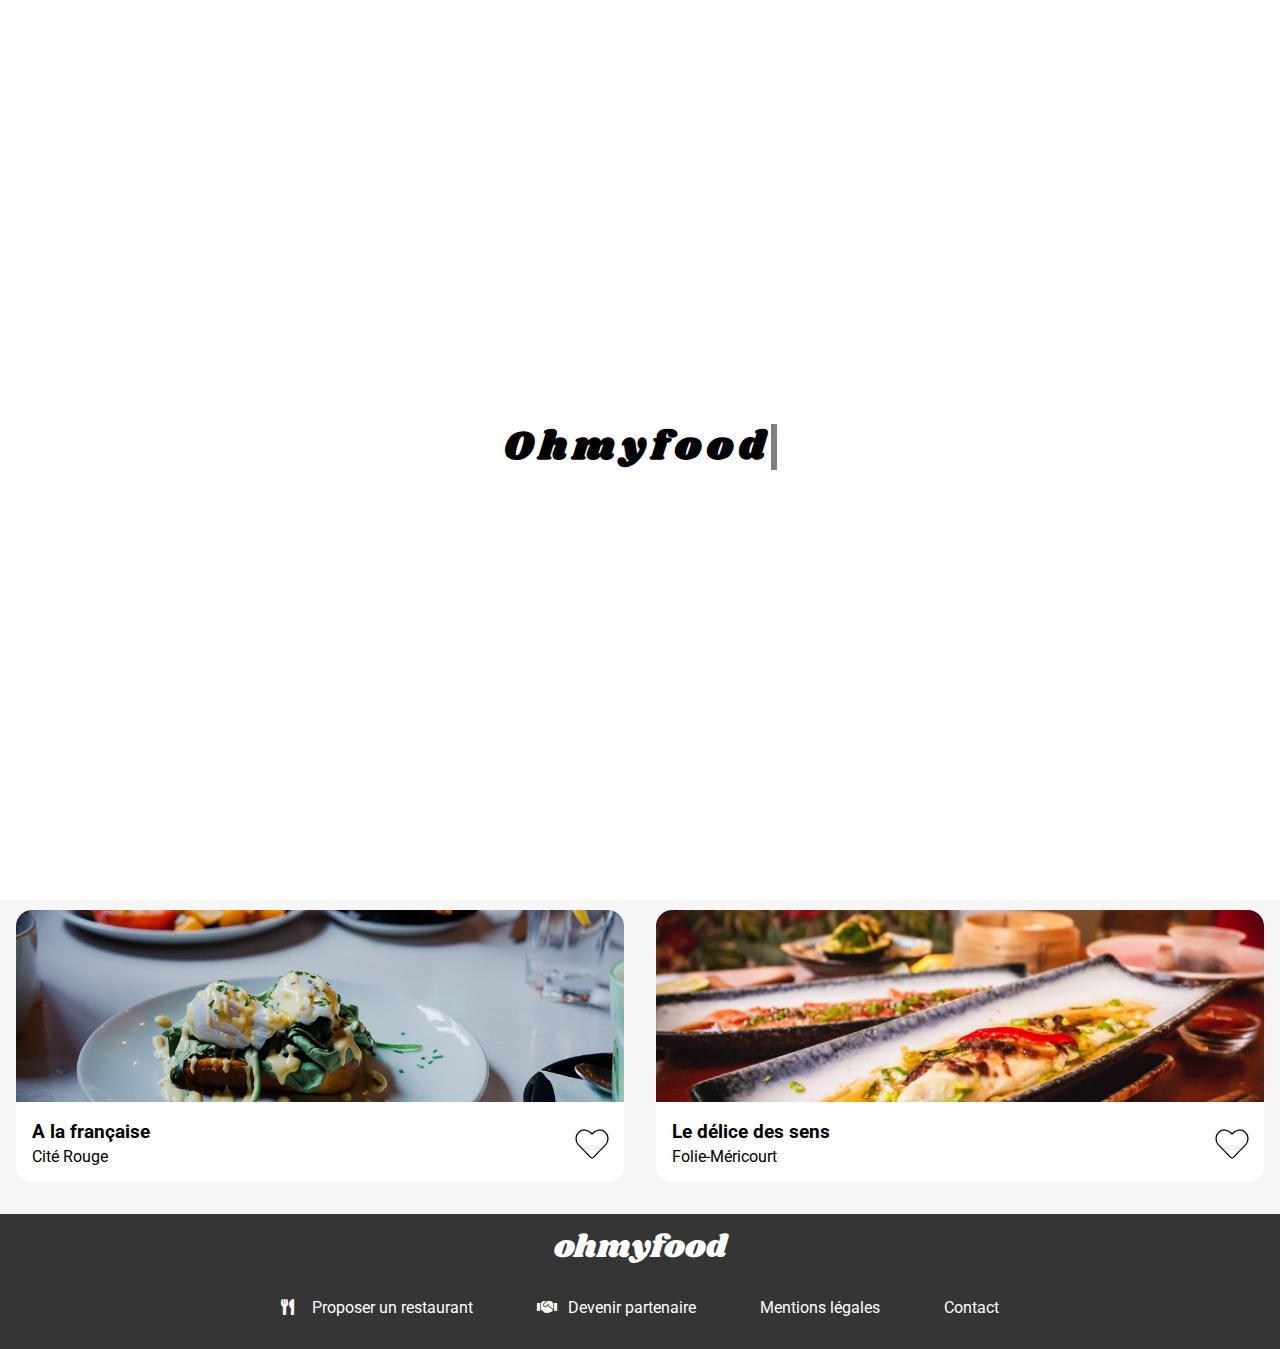
==== index.html @ 4b98d99e "utilisation de l'extension live sass compiler" ====
<!DOCTYPE html>
<html lang="fr">
<head>
    <meta charset="UTF-8">
    <meta http-equiv="X-UA-Compatible" content="IE=edge">
    <meta name="viewport" content="width=device-width, initial-scale=1.0">
    <title>Accueil - OhMyFood</title>
    <link rel="stylesheet" href="https://cdnjs.cloudflare.com/ajax/libs/font-awesome/5.15.4/css/all.min.css">
    <link rel="stylesheet" href="stylesheets/css/main.css">
</head>

<body>
    <div class="loader">
        <div class="loader__content">
        <h1>Ohmyfood</h1>
      </div>
      </div>

    <header class="header">
        <h1 class="header__logo">ohmyfood</h1>
    </header>


    <main>
        <section class="city">
            <form action="#" class="city__form">
                <span class="city__icon"><i class="fas fa-map-marker-alt"></i></span>
                <input type="search" placeholder="Paris, Belleville" class="city__input">
            </form>
        </section>


        <section class="explore">
            <h2 class="explore__title">Réservez le menu qui vous convient</h2>
            <p class="explore__subtitle">Découvrez des restaurants d'exception, sélectionnées par nos soins</p>
            <a href="" class="btn explore__button">Explorer nos restaurants</a>
        </section>


        <section class="tutorial">
            <div class="tutorial__container">
            <h2 class="tutorial__title">Fonctionnement</h2>
            <ol class="tutorial__list">
                <li class="tutorial__step">
                    <i class="fas fa-mobile-alt tutorial__icon"></i>
                    <span class="tutorial__text">Choisissez un restaurant</span>
                </li>

                <li class="tutorial__step">
                    <i class="fas fa-list tutorial__icon"></i>
                    <span class="tutorial__text">Composez votre menu</span>
                </li>

                <li class="tutorial__step">
                    <i class="fas fa-store tutorial__icon"></i>
                    <span class="tutorial__text">Dégustez au restaurant</span>
                </li>
            </ol>
        </div>
        </section>


        <section class="restaurant">
            <div class="restaurant__container">
                <h2 class="restaurant__title">Restaurants</h2>
                <div class="restaurant__cards">
                    <a href="la-palette-du-gout.html" class="card">
                        <img src="images/restaurants/la-palette-du-gout.jpg" alt="#" class="card__image">
                        <span class="card__new">Nouveau</span>
                        <div class="card__content">
                            <div class="card__text">
                                <h3 class="card__title">La palette du goût</h3>
                                <span class="card__subtitle">Ménilmontant</span>
                            </div>

                            <div class="card__heart">
                                <svg class="card__icon" viewBox="0 0 512 512" title="heart">
                                  <path d="M462.3 62.6C407.5 15.9 326 24.3 275.7 76.2L256 96.5l-19.7-20.3C186.1 24.3 104.5 15.9 49.7 62.6c-62.8 53.6-66.1 149.8-9.9 207.9l193.5 199.8c12.5 12.9 32.8 12.9 45.3 0l193.5-199.8c56.3-58.1 53-154.3-9.8-207.9z" />
                                  <linearGradient id="heart-gradient" x1="1" x2="1" y1="0" y2="1">
                                    <stop offset="0%" stop-color="#9356DC"/>
                                    <stop offset="100%" stop-color="#FF79DA"/>
                                  </linearGradient>
                                </svg>
                        </div>
                        </div>
                    </a>

                    <a href="la-note-enchantee.html" class="card">
                        <img src="images/restaurants/la-note-enchantee.jpg" alt="#" class="card__image">
                        <span class="card__new">Nouveau</span>
                        <div class="card__content">
                            <div class="card__text">
                                <h3 class="card__title">La note echantée</h3>
                                <span class="card__subtitle">Charonne</span>
                            </div>

                            <div class="card__heart">
                                <svg class="card__icon" viewBox="0 0 512 512" title="heart">
                                  <path d="M462.3 62.6C407.5 15.9 326 24.3 275.7 76.2L256 96.5l-19.7-20.3C186.1 24.3 104.5 15.9 49.7 62.6c-62.8 53.6-66.1 149.8-9.9 207.9l193.5 199.8c12.5 12.9 32.8 12.9 45.3 0l193.5-199.8c56.3-58.1 53-154.3-9.8-207.9z" />
                                  <linearGradient id="heart-gradient" x1="1" x2="1" y1="0" y2="1">
                                    <stop offset="0%" stop-color="#9356DC"/>
                                    <stop offset="100%" stop-color="#FF79DA"/>
                                  </linearGradient>
                                </svg>
                        </div>
                        </div>
                    </a>

                    <a href="a-la-francaise.html" class="card">
                        <img src="images/restaurants/a-la-francaise.jpg" alt="#" class="card__image">
                        <div class="card__content">
                            <div class="card__text">
                                <h3 class="card__title">A la française</h3>
                                <span class="card__subtitle">Cité Rouge</span>
                            </div>

                            <div class="card__heart">
                                    <svg class="card__icon" viewBox="0 0 512 512" title="heart">
                                      <path d="M462.3 62.6C407.5 15.9 326 24.3 275.7 76.2L256 96.5l-19.7-20.3C186.1 24.3 104.5 15.9 49.7 62.6c-62.8 53.6-66.1 149.8-9.9 207.9l193.5 199.8c12.5 12.9 32.8 12.9 45.3 0l193.5-199.8c56.3-58.1 53-154.3-9.8-207.9z" />
                                      <linearGradient id="heart-gradient" x1="1" x2="1" y1="0" y2="1">
                                        <stop offset="0%" stop-color="#9356DC"/>
                                        <stop offset="100%" stop-color="#FF79DA"/>
                                      </linearGradient>
                                    </svg>
                            </div>
                        </div>
                    </a>

                    <a href="le-delice-des-sens.html" class="card">
                        <img src="images/restaurants/le-delice-des-sens.jpg" alt="#" class="card__image">
                        <div class="card__content">
                            <div class="card__text">
                                <h3 class="card__title">Le délice des sens</h3>
                                <span class="card__subtitle">Folie-Méricourt</span>
                            </div>

                            <div class="card__heart">
                                <svg class="card__icon" viewBox="0 0 512 512" title="heart">
                                  <path d="M462.3 62.6C407.5 15.9 326 24.3 275.7 76.2L256 96.5l-19.7-20.3C186.1 24.3 104.5 15.9 49.7 62.6c-62.8 53.6-66.1 149.8-9.9 207.9l193.5 199.8c12.5 12.9 32.8 12.9 45.3 0l193.5-199.8c56.3-58.1 53-154.3-9.8-207.9z" />
                                  <linearGradient id="heart-gradient" x1="1" x2="1" y1="0" y2="1">
                                    <stop offset="0%" stop-color="#9356DC"/>
                                    <stop offset="100%" stop-color="#FF79DA"/>
                                  </linearGradient>
                                </svg>
                            </div>
                        </div>
                    </a>
                </div>
            </div>
        </section>
    </main>


    <footer class="footer">
        <div class="footer__container">
            <span class="footer__logo">ohmyfood</span>
            <ul class="footer__list">
                <li class="footer__element">
                    <a href="#" class="footer__link">
                        <i class="fas fa-utensils footer__icon"></i>
                        Proposer un restaurant
                    </a>
                </li>

                <li class="footer__element">
                    <a href="#" class="footer__link">
                        <i class="fas fa-handshake footer__icon"></i>
                        Devenir partenaire
                    </a>
                </li>

                <li class="footer__element">
                    <a href="#" class="footer__link">Mentions légales</a>
                </li>

                <li class="footer__element">
                    <a href="mailto:janedoe@example.com" class="footer__link">Contact</a>
                </li>
            </ul>
        </div>
    </footer>
    
</body>
</html>
---- stylesheets/css/main.css ----
@charset "UTF-8";
@import url("https://fonts.googleapis.com/css2?family=Roboto:ital,wght@0,100;0,300;0,400;0,500;0,700;0,900;1,100;1,300;1,400;1,500;1,700;1,900&display=swap");
@import url("https://fonts.googleapis.com/css2?family=Shrikhand&display=swap");
/** Apparition du "check" au survol des items **/
@-webkit-keyframes check {
  0% {
    margin-right: -5rem;
  }
  30% {
    margin-right: -4rem;
  }
  50% {
    margin-right: -3rem;
  }
  80% {
    margin-right: -2rem;
  }
  100% {
    margin-right: -1rem;
  }
}
@keyframes check {
  0% {
    margin-right: -5rem;
  }
  30% {
    margin-right: -4rem;
  }
  50% {
    margin-right: -3rem;
  }
  80% {
    margin-right: -2rem;
  }
  100% {
    margin-right: -1rem;
  }
}
/** Apparition du menu avec délai **/
@-webkit-keyframes fading {
  0% {
    transform: scale(0);
  }
  100% {
    transform: scale(1);
  }
}
@keyframes fading {
  0% {
    transform: scale(0);
  }
  100% {
    transform: scale(1);
  }
}
.delay-1 {
  -webkit-animation: fading 1s ease;
          animation: fading 1s ease;
}

.delay-2 {
  -webkit-animation: fading 1s ease;
          animation: fading 1s ease;
  -webkit-animation-delay: 0.2s;
          animation-delay: 0.2s;
}

.delay-3 {
  -webkit-animation: fading 1s ease;
          animation: fading 1s ease;
  -webkit-animation-delay: 0.3s;
          animation-delay: 0.3s;
}

/** Changement de couleur du coeur au survol **/
@-webkit-keyframes change-color {
  0% {
    stroke: 20;
    fill: url(#heart-gradient);
    fill-opacity: 0;
  }
  50% {
    stroke: 10;
    fill: url(#heart-gradient);
    fill-opacity: 0.5;
  }
  100% {
    stroke: none;
    fill: url(#heart-gradient);
    fill-opacity: 1;
  }
}
@keyframes change-color {
  0% {
    stroke: 20;
    fill: url(#heart-gradient);
    fill-opacity: 0;
  }
  50% {
    stroke: 10;
    fill: url(#heart-gradient);
    fill-opacity: 0.5;
  }
  100% {
    stroke: none;
    fill: url(#heart-gradient);
    fill-opacity: 1;
  }
}
/** animation du loader **/
@-webkit-keyframes loader-out {
  100% {
    opacity: 0;
    z-index: -20;
  }
}
@keyframes loader-out {
  100% {
    opacity: 0;
    z-index: -20;
  }
}
@-webkit-keyframes typing {
  /** effet machine à écrire **/
  from {
    width: 0;
  }
  to {
    width: 100%;
  }
}
@keyframes typing {
  /** effet machine à écrire **/
  from {
    width: 0;
  }
  to {
    width: 100%;
  }
}
@-webkit-keyframes blink {
  /** clignotement du border-right*/
  from, to {
    border-color: transparent;
  }
  0% {
    border-color: #9356DC;
  }
  30% {
    border-color: #99E2D0;
  }
  50% {
    border-color: #FF79DA;
  }
}
@keyframes blink {
  /** clignotement du border-right*/
  from, to {
    border-color: transparent;
  }
  0% {
    border-color: #9356DC;
  }
  30% {
    border-color: #99E2D0;
  }
  50% {
    border-color: #FF79DA;
  }
}
/*! normalize.css v8.0.1 | MIT License | github.com/necolas/normalize.css */
/* Document
   ========================================================================== */
/**
 * 1. Correct the line height in all browsers.
 * 2. Prevent adjustments of font size after orientation changes in iOS.
 */
html {
  line-height: 1.15;
  /* 1 */
  -webkit-text-size-adjust: 100%;
  /* 2 */
}

/* Sections
   ========================================================================== */
/**
 * Remove the margin in all browsers.
 */
body {
  margin: 0;
}

/**
 * Render the `main` element consistently in IE.
 */
main {
  display: block;
}

/**
 * Correct the font size and margin on `h1` elements within `section` and
 * `article` contexts in Chrome, Firefox, and Safari.
 */
h1 {
  font-size: 2em;
  margin: 0.67em 0;
}

/* Grouping content
   ========================================================================== */
/**
 * 1. Add the correct box sizing in Firefox.
 * 2. Show the overflow in Edge and IE.
 */
hr {
  box-sizing: content-box;
  /* 1 */
  height: 0;
  /* 1 */
  overflow: visible;
  /* 2 */
}

/**
 * 1. Correct the inheritance and scaling of font size in all browsers.
 * 2. Correct the odd `em` font sizing in all browsers.
 */
pre {
  font-family: monospace, monospace;
  /* 1 */
  font-size: 1em;
  /* 2 */
}

/* Text-level semantics
   ========================================================================== */
/**
 * Remove the gray background on active links in IE 10.
 */
a {
  background-color: transparent;
}

/**
 * 1. Remove the bottom border in Chrome 57-
 * 2. Add the correct text decoration in Chrome, Edge, IE, Opera, and Safari.
 */
abbr[title] {
  border-bottom: none;
  /* 1 */
  text-decoration: underline;
  /* 2 */
  -webkit-text-decoration: underline dotted;
          text-decoration: underline dotted;
  /* 2 */
}

/**
 * Add the correct font weight in Chrome, Edge, and Safari.
 */
b,
strong {
  font-weight: bolder;
}

/**
 * 1. Correct the inheritance and scaling of font size in all browsers.
 * 2. Correct the odd `em` font sizing in all browsers.
 */
code,
kbd,
samp {
  font-family: monospace, monospace;
  /* 1 */
  font-size: 1em;
  /* 2 */
}

/**
 * Add the correct font size in all browsers.
 */
small {
  font-size: 80%;
}

/**
 * Prevent `sub` and `sup` elements from affecting the line height in
 * all browsers.
 */
sub,
sup {
  font-size: 75%;
  line-height: 0;
  position: relative;
  vertical-align: baseline;
}

sub {
  bottom: -0.25em;
}

sup {
  top: -0.5em;
}

/* Embedded content
   ========================================================================== */
/**
 * Remove the border on images inside links in IE 10.
 */
img {
  border-style: none;
}

/* Forms
   ========================================================================== */
/**
 * 1. Change the font styles in all browsers.
 * 2. Remove the margin in Firefox and Safari.
 */
button,
input,
optgroup,
select,
textarea {
  font-family: inherit;
  /* 1 */
  font-size: 100%;
  /* 1 */
  line-height: 1.15;
  /* 1 */
  margin: 0;
  /* 2 */
}

/**
 * Show the overflow in IE.
 * 1. Show the overflow in Edge.
 */
button,
input {
  /* 1 */
  overflow: visible;
}

/**
 * Remove the inheritance of text transform in Edge, Firefox, and IE.
 * 1. Remove the inheritance of text transform in Firefox.
 */
button,
select {
  /* 1 */
  text-transform: none;
}

/**
 * Correct the inability to style clickable types in iOS and Safari.
 */
button,
[type=button],
[type=reset],
[type=submit] {
  -webkit-appearance: button;
}

/**
 * Remove the inner border and padding in Firefox.
 */
button::-moz-focus-inner,
[type=button]::-moz-focus-inner,
[type=reset]::-moz-focus-inner,
[type=submit]::-moz-focus-inner {
  border-style: none;
  padding: 0;
}

/**
 * Restore the focus styles unset by the previous rule.
 */
button:-moz-focusring,
[type=button]:-moz-focusring,
[type=reset]:-moz-focusring,
[type=submit]:-moz-focusring {
  outline: 1px dotted ButtonText;
}

/**
 * Correct the padding in Firefox.
 */
fieldset {
  padding: 0.35em 0.75em 0.625em;
}

/**
 * 1. Correct the text wrapping in Edge and IE.
 * 2. Correct the color inheritance from `fieldset` elements in IE.
 * 3. Remove the padding so developers are not caught out when they zero out
 *    `fieldset` elements in all browsers.
 */
legend {
  box-sizing: border-box;
  /* 1 */
  color: inherit;
  /* 2 */
  display: table;
  /* 1 */
  max-width: 100%;
  /* 1 */
  padding: 0;
  /* 3 */
  white-space: normal;
  /* 1 */
}

/**
 * Add the correct vertical alignment in Chrome, Firefox, and Opera.
 */
progress {
  vertical-align: baseline;
}

/**
 * Remove the default vertical scrollbar in IE 10+.
 */
textarea {
  overflow: auto;
}

/**
 * 1. Add the correct box sizing in IE 10.
 * 2. Remove the padding in IE 10.
 */
[type=checkbox],
[type=radio] {
  box-sizing: border-box;
  /* 1 */
  padding: 0;
  /* 2 */
}

/**
 * Correct the cursor style of increment and decrement buttons in Chrome.
 */
[type=number]::-webkit-inner-spin-button,
[type=number]::-webkit-outer-spin-button {
  height: auto;
}

/**
 * 1. Correct the odd appearance in Chrome and Safari.
 * 2. Correct the outline style in Safari.
 */
[type=search] {
  -webkit-appearance: textfield;
  /* 1 */
  outline-offset: -2px;
  /* 2 */
}

/**
 * Remove the inner padding in Chrome and Safari on macOS.
 */
[type=search]::-webkit-search-decoration {
  -webkit-appearance: none;
}

/**
 * 1. Correct the inability to style clickable types in iOS and Safari.
 * 2. Change font properties to `inherit` in Safari.
 */
::-webkit-file-upload-button {
  -webkit-appearance: button;
  /* 1 */
  font: inherit;
  /* 2 */
}

/* Interactive
   ========================================================================== */
/*
 * Add the correct display in Edge, IE 10+, and Firefox.
 */
details {
  display: block;
}

/*
 * Add the correct display in all browsers.
 */
summary {
  display: list-item;
}

/* Misc
   ========================================================================== */
/**
 * Add the correct display in IE 10+.
 */
template {
  display: none;
}

/**
 * Add the correct display in IE 10.
 */
[hidden] {
  display: none;
}

body {
  font-family: "Roboto", sans-serif;
}

.btn {
  text-decoration: none;
  border: none;
  padding: 0.75rem 1.5rem;
  font-weight: 500;
  font-size: 1.1rem;
  color: #fff;
  cursor: pointer;
  box-shadow: 0.25rem 0.25rem 10px gray;
  background-image: linear-gradient(0deg, #9356DC, #FF79DA);
  border-radius: 100px;
  transition-duration: 0.25s;
  /** transition au survol */
}
.btn:hover {
  box-shadow: 0.25rem 0.25rem 10px #464646;
  opacity: 0.9;
}
.btn--restaurant {
  padding: 0.75rem 3rem;
}

.header {
  position: relative;
  padding: 0.25rem;
  box-shadow: 0 0 0.5rem gray;
}
.header__logo {
  font-family: "Shrikhand", sans-serif;
  text-align: center;
}
.header__icon {
  display: flex;
  justify-content: center;
  align-items: center;
  position: absolute;
  left: 2rem;
  height: 2rem;
  width: 2rem;
  font-size: 1.5rem;
  color: #000;
}
.header--arrow {
  position: relative;
}

.footer {
  background-color: #353535;
}
.footer__container {
  display: flex;
  flex-direction: column;
  padding: 1rem;
  position: relative;
  max-width: 1280px;
  margin: auto;
}
.footer__logo {
  font-family: "Shrikhand", sans-serif;
  color: #fff;
  font-size: 1.2rem;
  margin: 0 0 1rem;
}
.footer__list {
  padding: 0;
  margin: 0;
  list-style: none;
}
.footer__element {
  margin: 0.5rem 0;
}
.footer__element:first-child {
  margin-top: 0;
}
.footer__link {
  color: #fff;
  text-decoration: none;
}
.footer__icon {
  width: 1.2rem;
  margin-right: 0.5rem;
}

.loader {
  display: flex;
  justify-content: center;
  align-items: center;
  position: fixed;
  height: 100%;
  width: 100%;
  background-color: #fff;
  -webkit-animation: loader-out 3s forwards 1.5s;
          animation: loader-out 3s forwards 1.5s;
  z-index: 1000;
}
.loader__content {
  font-family: "Shrikhand", sans-serif;
  font-size: 20px;
}
.loader h1 {
  margin-bottom: 2rem;
  overflow: hidden;
  white-space: nowrap;
  border-right: 0.15em solid gray;
  letter-spacing: 0.15em;
  -webkit-animation: typing 1.5s steps(40, end), blink 0.75s step-end infinite;
          animation: typing 1.5s steps(40, end), blink 0.75s step-end infinite;
}

.city {
  display: flex;
  justify-content: center;
  align-items: center;
  padding: 1.25rem 1rem;
  background-color: #F3F3F3;
}
.city__form {
  margin: auto;
}
.city__icon {
  margin-right: 0.5rem;
}
.city__input {
  width: 50%;
  border: none;
  background-color: #F3F3F3;
  font-size: 1.1rem;
}

.explore {
  padding: 2rem;
  text-align: center;
  background-color: #FAFAFA;
}
.explore__title {
  margin: 0;
}
.explore__subtitle {
  font-weight: 300;
  margin: 1.5rem 0;
}

.tutorial {
  padding: 2rem 1rem;
}
.tutorial__container {
  max-width: 1200px;
  position: relative;
  margin: auto;
}
.tutorial__title {
  margin-top: 0;
}
.tutorial__list {
  margin: 0;
  padding: 0;
  list-style: none;
  counter-reset: listNumber;
}
.tutorial__step {
  display: flex;
  position: relative;
  padding: 1.5rem;
  margin: 1rem 0 1rem 0.75rem;
  box-shadow: 0.25rem 0.25rem 0.5rem gray;
  border-radius: 1.25rem;
  background-color: #F6F6F6;
}
.tutorial__step::before {
  display: flex;
  justify-content: center;
  align-items: center;
  counter-increment: listNumber 1;
  content: counter(listNumber) " ";
  background-color: #9356DC;
  height: 1.5rem;
  width: 1.5rem;
  border-radius: 100px;
  color: #fff;
  position: absolute;
  left: -0.75rem;
}
.tutorial__icon {
  margin-right: 1rem;
  color: #7E7E7E;
}

.restaurant {
  background-color: #F6F6F6;
  padding: 2rem 1rem;
}
.restaurant__container {
  max-width: 1280px;
  margin: auto;
  position: relative;
}
.restaurant__cards {
  display: grid;
  grid-template-columns: repeat(1, 1fr);
  -moz-column-gap: 2rem;
       column-gap: 2rem;
  row-gap: 2rem;
}

.card {
  display: block;
  color: inherit;
  background-color: #fff;
  position: relative;
  text-decoration: none;
  border-radius: 1rem;
  transition: transform 400ms;
}
.card__image {
  -o-object-fit: cover;
     object-fit: cover;
  box-shadow: none;
  border-radius: 1rem 1rem 0 0;
  border: none;
  width: 100%;
  height: 12rem;
}
.card__new {
  position: absolute;
  top: 1rem;
  right: 0.75rem;
  background-color: #99E2D0;
  color: #1B6150;
  padding: 0.5rem;
  border-radius: 0.125rem;
}
.card__content {
  display: flex;
  justify-content: center;
  align-items: center;
  padding: 1rem;
  position: relative;
}
.card__text {
  flex: 1;
}
.card__title {
  margin: 0 0 0.25rem;
}
.card__subtitle {
  margin: 0;
}
.card__heart {
  display: flex;
  justify-content: center;
  align-items: center;
  height: 2rem;
  width: 2rem;
  border: none;
  padding: 0;
  cursor: pointer;
  position: relative;
  fill: transparent;
  stroke: black;
  stroke-width: 20;
}
.card__icon {
  font-size: 2rem;
  overflow: visible;
}
.card__icon:hover {
  -webkit-animation: change-color 300ms forwards;
          animation: change-color 300ms forwards;
}

.background__image {
  -o-object-fit: cover;
     object-fit: cover;
  max-width: 100%;
  width: 100%;
  max-height: 32rem;
}

.main {
  position: relative;
  background-color: #F6F6F6;
  border-radius: 2rem 2rem 0 0;
  margin: auto;
  margin-top: -4rem;
  max-width: 1280px;
}
.main__content {
  display: flex;
  align-items: center;
  justify-content: space-between;
  padding: 1rem 2rem 0 1rem;
}
.main__title {
  font-family: "Shrikhand", sans-serif;
}
.main__icon {
  display: flex;
  justify-content: center;
  align-items: center;
  font-size: 2rem;
}
.main__button {
  display: flex;
  justify-content: center;
  align-items: center;
  padding: 3rem 0;
}

.menu {
  display: grid;
}
.menu__course {
  max-width: 100%;
  overflow: hidden;
  padding: 0 1rem;
}
.menu__title {
  text-transform: uppercase;
  position: relative;
  padding-bottom: 0.5rem;
  font-weight: 400;
}
.menu__title::after {
  content: "";
  background-color: #99E2D0;
  height: 0.25rem;
  width: 3rem;
  position: absolute;
  left: 0;
  bottom: 0;
}
.menu__item {
  display: flex;
  background-color: #fff;
  border-radius: 0.75rem;
  box-shadow: 0.25rem 0.25rem 1rem gray;
  margin: 1rem 0;
  cursor: pointer;
  padding: 1rem;
  overflow: hidden;
  max-width: 100%;
}
.menu__content {
  flex: 1;
  overflow: hidden;
}
.menu__name {
  margin: 0;
  white-space: nowrap;
  overflow: hidden;
  text-overflow: ellipsis;
}
.menu__description {
  margin: 0;
  white-space: nowrap;
  overflow: hidden;
  text-overflow: ellipsis;
}
.menu__price {
  display: flex;
  align-items: flex-end;
  padding-left: 0.5rem;
  font-weight: 700;
}
.menu__check {
  display: flex;
  justify-content: center;
  align-items: center;
  background-color: #99E2D0;
  width: 4rem;
  margin: -1rem -5rem -1rem 1rem;
}
.menu__item:hover .menu__check {
  -webkit-animation: check 180ms forwards;
          animation: check 180ms forwards;
}
.menu__item:hover .menu__check .check-wrap {
  transform: rotate(0);
}

.check-wrap {
  display: flex;
  justify-content: center;
  align-items: center;
  background-color: #fff;
  height: 1.6rem;
  width: 1.6rem;
  border-radius: 100px;
  transform: rotate(180deg);
  transition-duration: 0.7s;
}
.check-wrap__icon {
  color: #99E2D0;
}

@media screen and (min-width: 1100px) {
  .tutorial__list {
    display: flex;
  }
  .tutorial__step {
    flex: 1;
    margin: 0 0 0 2rem;
  }
  .tutorial__step:first-child {
    margin-left: 0.75rem;
  }

  .restaurant__cards {
    grid-template-columns: repeat(2, 1fr);
  }

  .footer__logo {
    text-align: center;
    font-size: 2rem;
  }
  .footer__list {
    display: flex;
    justify-content: center;
    align-items: center;
    margin: 1rem 0;
  }
  .footer__element {
    margin: 0 2rem;
  }
}
@media screen and (min-width: 1000px) {
  .menu {
    grid-template-columns: repeat(3, 1fr);
    -moz-column-gap: 1rem;
         column-gap: 1rem;
  }
}/*# sourceMappingURL=main.css.map */
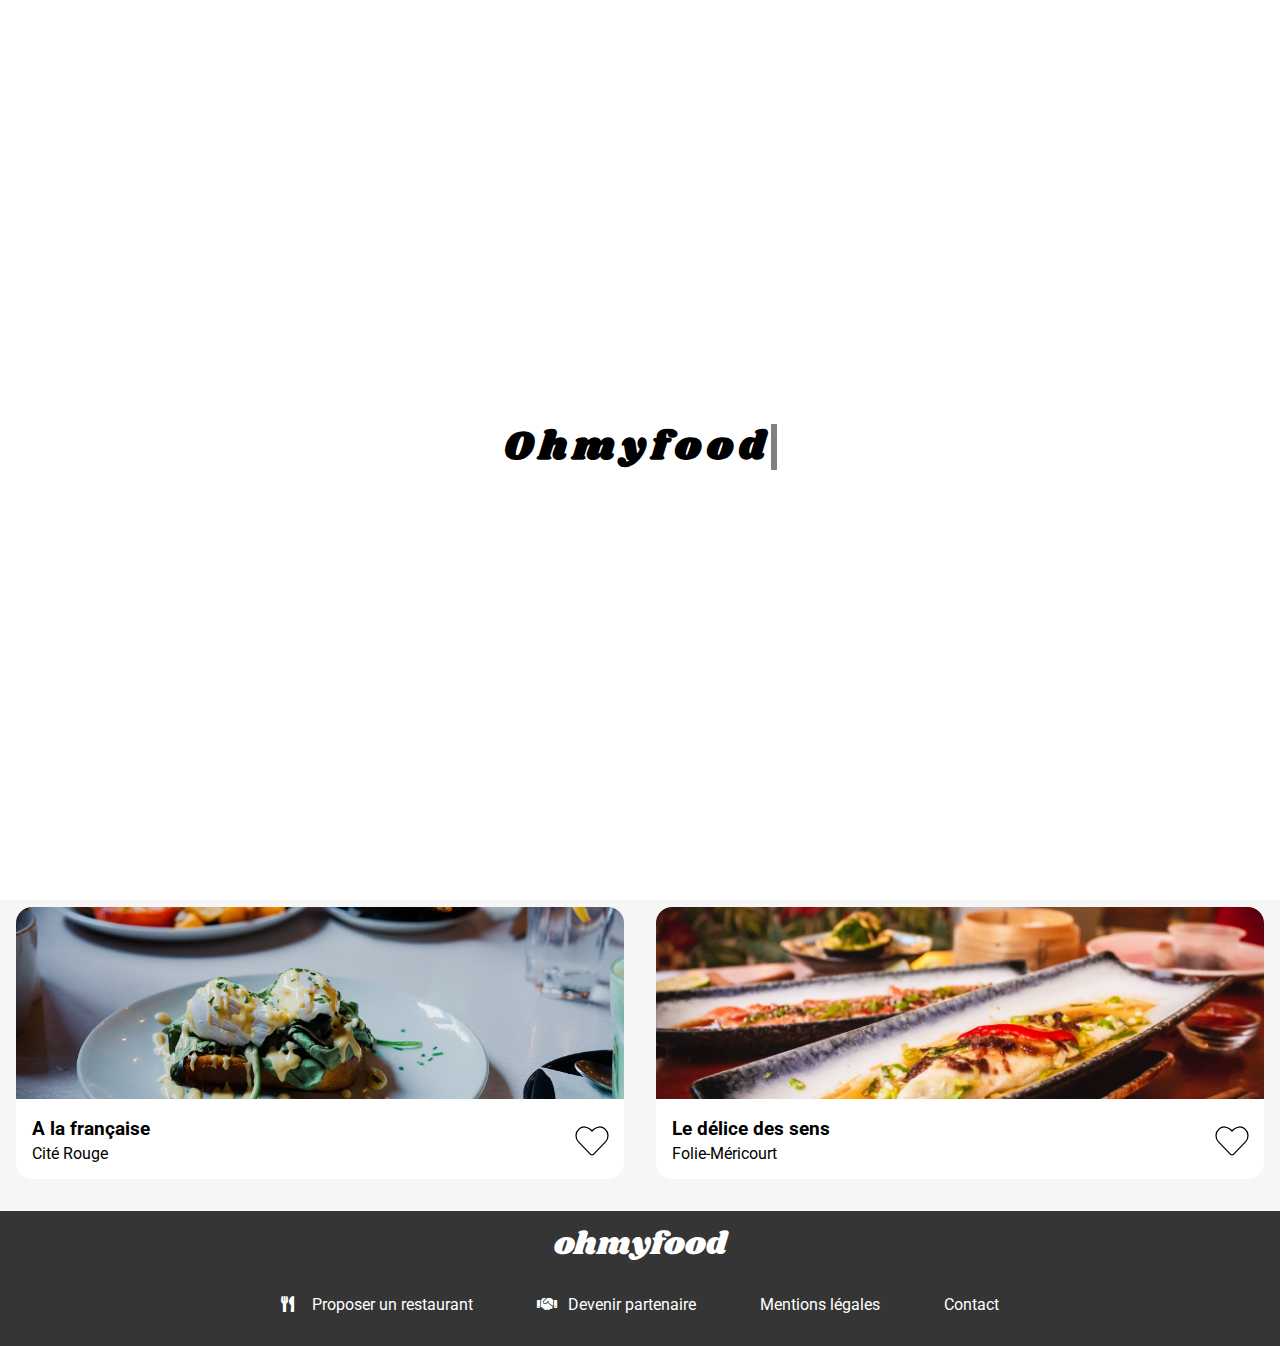
==== commit 6a132b21: "modification du logo pour le rendre cliquable" ====
--- a/index.html
+++ b/index.html
@@ -17,7 +17,7 @@
       </div>
 
     <header class="header">
-        <h1 class="header__logo">ohmyfood</h1>
+        <a href="index.html" class="header__logo">ohmyfood</a>
     </header>
 
 
@@ -74,7 +74,7 @@
                             </div>
 
                             <div class="card__heart">
-                                <svg class="card__icon" viewBox="0 0 512 512" title="heart">
+                                <svg class="card__icon" viewBox="0 0 512 512">
                                   <path d="M462.3 62.6C407.5 15.9 326 24.3 275.7 76.2L256 96.5l-19.7-20.3C186.1 24.3 104.5 15.9 49.7 62.6c-62.8 53.6-66.1 149.8-9.9 207.9l193.5 199.8c12.5 12.9 32.8 12.9 45.3 0l193.5-199.8c56.3-58.1 53-154.3-9.8-207.9z" />
                                   <linearGradient id="heart-gradient" x1="1" x2="1" y1="0" y2="1">
                                     <stop offset="0%" stop-color="#9356DC"/>
@@ -90,17 +90,13 @@
                         <span class="card__new">Nouveau</span>
                         <div class="card__content">
                             <div class="card__text">
-                                <h3 class="card__title">La note echantée</h3>
+                                <h3 class="card__title">La note enchantée</h3>
                                 <span class="card__subtitle">Charonne</span>
                             </div>
 
                             <div class="card__heart">
-                                <svg class="card__icon" viewBox="0 0 512 512" title="heart">
+                                <svg class="card__icon" viewBox="0 0 512 512" xmlns="http://www.w3.org/2000/svg" version="1.1">
                                   <path d="M462.3 62.6C407.5 15.9 326 24.3 275.7 76.2L256 96.5l-19.7-20.3C186.1 24.3 104.5 15.9 49.7 62.6c-62.8 53.6-66.1 149.8-9.9 207.9l193.5 199.8c12.5 12.9 32.8 12.9 45.3 0l193.5-199.8c56.3-58.1 53-154.3-9.8-207.9z" />
-                                  <linearGradient id="heart-gradient" x1="1" x2="1" y1="0" y2="1">
-                                    <stop offset="0%" stop-color="#9356DC"/>
-                                    <stop offset="100%" stop-color="#FF79DA"/>
-                                  </linearGradient>
                                 </svg>
                         </div>
                         </div>
@@ -115,12 +111,8 @@
                             </div>
 
                             <div class="card__heart">
-                                    <svg class="card__icon" viewBox="0 0 512 512" title="heart">
+                                    <svg class="card__icon" viewBox="0 0 512 512">
                                       <path d="M462.3 62.6C407.5 15.9 326 24.3 275.7 76.2L256 96.5l-19.7-20.3C186.1 24.3 104.5 15.9 49.7 62.6c-62.8 53.6-66.1 149.8-9.9 207.9l193.5 199.8c12.5 12.9 32.8 12.9 45.3 0l193.5-199.8c56.3-58.1 53-154.3-9.8-207.9z" />
-                                      <linearGradient id="heart-gradient" x1="1" x2="1" y1="0" y2="1">
-                                        <stop offset="0%" stop-color="#9356DC"/>
-                                        <stop offset="100%" stop-color="#FF79DA"/>
-                                      </linearGradient>
                                     </svg>
                             </div>
                         </div>
@@ -135,12 +127,8 @@
                             </div>
 
                             <div class="card__heart">
-                                <svg class="card__icon" viewBox="0 0 512 512" title="heart">
+                                <svg class="card__icon" viewBox="0 0 512 512">
                                   <path d="M462.3 62.6C407.5 15.9 326 24.3 275.7 76.2L256 96.5l-19.7-20.3C186.1 24.3 104.5 15.9 49.7 62.6c-62.8 53.6-66.1 149.8-9.9 207.9l193.5 199.8c12.5 12.9 32.8 12.9 45.3 0l193.5-199.8c56.3-58.1 53-154.3-9.8-207.9z" />
-                                  <linearGradient id="heart-gradient" x1="1" x2="1" y1="0" y2="1">
-                                    <stop offset="0%" stop-color="#9356DC"/>
-                                    <stop offset="100%" stop-color="#FF79DA"/>
-                                  </linearGradient>
                                 </svg>
                             </div>
                         </div>
--- a/stylesheets/css/main.css
+++ b/stylesheets/css/main.css
@@ -39,35 +39,35 @@
 /** Apparition du menu avec délai **/
 @-webkit-keyframes fading {
   0% {
-    transform: scale(0);
+    transform: scaleY(0);
   }
   100% {
-    transform: scale(1);
+    transform: scaleY(1);
   }
 }
 @keyframes fading {
   0% {
-    transform: scale(0);
+    transform: scaleY(0);
   }
   100% {
-    transform: scale(1);
+    transform: scaleY(1);
   }
 }
 .delay-1 {
-  -webkit-animation: fading 1s ease;
-          animation: fading 1s ease;
+  -webkit-animation: fading 500ms linear both;
+          animation: fading 500ms linear both;
 }
 
 .delay-2 {
-  -webkit-animation: fading 1s ease;
-          animation: fading 1s ease;
+  -webkit-animation: fading 500ms linear both;
+          animation: fading 500ms linear both;
   -webkit-animation-delay: 0.2s;
           animation-delay: 0.2s;
 }
 
 .delay-3 {
-  -webkit-animation: fading 1s ease;
-          animation: fading 1s ease;
+  -webkit-animation: fading 500ms linear both;
+          animation: fading 500ms linear both;
   -webkit-animation-delay: 0.3s;
           animation-delay: 0.3s;
 }
@@ -75,34 +75,34 @@
 /** Changement de couleur du coeur au survol **/
 @-webkit-keyframes change-color {
   0% {
-    stroke: 20;
+    stroke-width: 20;
     fill: url(#heart-gradient);
     fill-opacity: 0;
   }
   50% {
-    stroke: 10;
+    stroke-width: 10;
     fill: url(#heart-gradient);
     fill-opacity: 0.5;
   }
   100% {
-    stroke: none;
+    stroke-width: 0;
     fill: url(#heart-gradient);
     fill-opacity: 1;
   }
 }
 @keyframes change-color {
   0% {
-    stroke: 20;
+    stroke-width: 20;
     fill: url(#heart-gradient);
     fill-opacity: 0;
   }
   50% {
-    stroke: 10;
+    stroke-width: 10;
     fill: url(#heart-gradient);
     fill-opacity: 0.5;
   }
   100% {
-    stroke: none;
+    stroke-width: 0;
     fill: url(#heart-gradient);
     fill-opacity: 1;
   }
@@ -540,8 +540,14 @@
   box-shadow: 0 0 0.5rem gray;
 }
 .header__logo {
+  display: flex;
+  justify-content: center;
+  align-items: center;
   font-family: "Shrikhand", sans-serif;
-  text-align: center;
+  text-decoration: none;
+  font-size: 2rem;
+  color: black;
+  margin: 1rem 0;
 }
 .header__icon {
   display: flex;
@@ -627,6 +633,7 @@
   align-items: center;
   padding: 1.25rem 1rem;
   background-color: #F3F3F3;
+  text-align: center;
 }
 .city__form {
   margin: auto;
@@ -652,6 +659,7 @@
 .explore__subtitle {
   font-weight: 300;
   margin: 1.5rem 0;
+  margin-bottom: 2rem;
 }
 
 .tutorial {
@@ -853,6 +861,8 @@
   padding: 1rem;
   overflow: hidden;
   max-width: 100%;
+  transform: scale(0);
+  transform-origin: bottom;
 }
 .menu__content {
   flex: 1;
@@ -907,7 +917,7 @@
   color: #99E2D0;
 }
 
-@media screen and (min-width: 1100px) {
+@media screen and (min-width: 768px) {
   .tutorial__list {
     display: flex;
   }
@@ -937,7 +947,7 @@
     margin: 0 2rem;
   }
 }
-@media screen and (min-width: 1000px) {
+@media screen and (min-width: 768px) {
   .menu {
     grid-template-columns: repeat(3, 1fr);
     -moz-column-gap: 1rem;
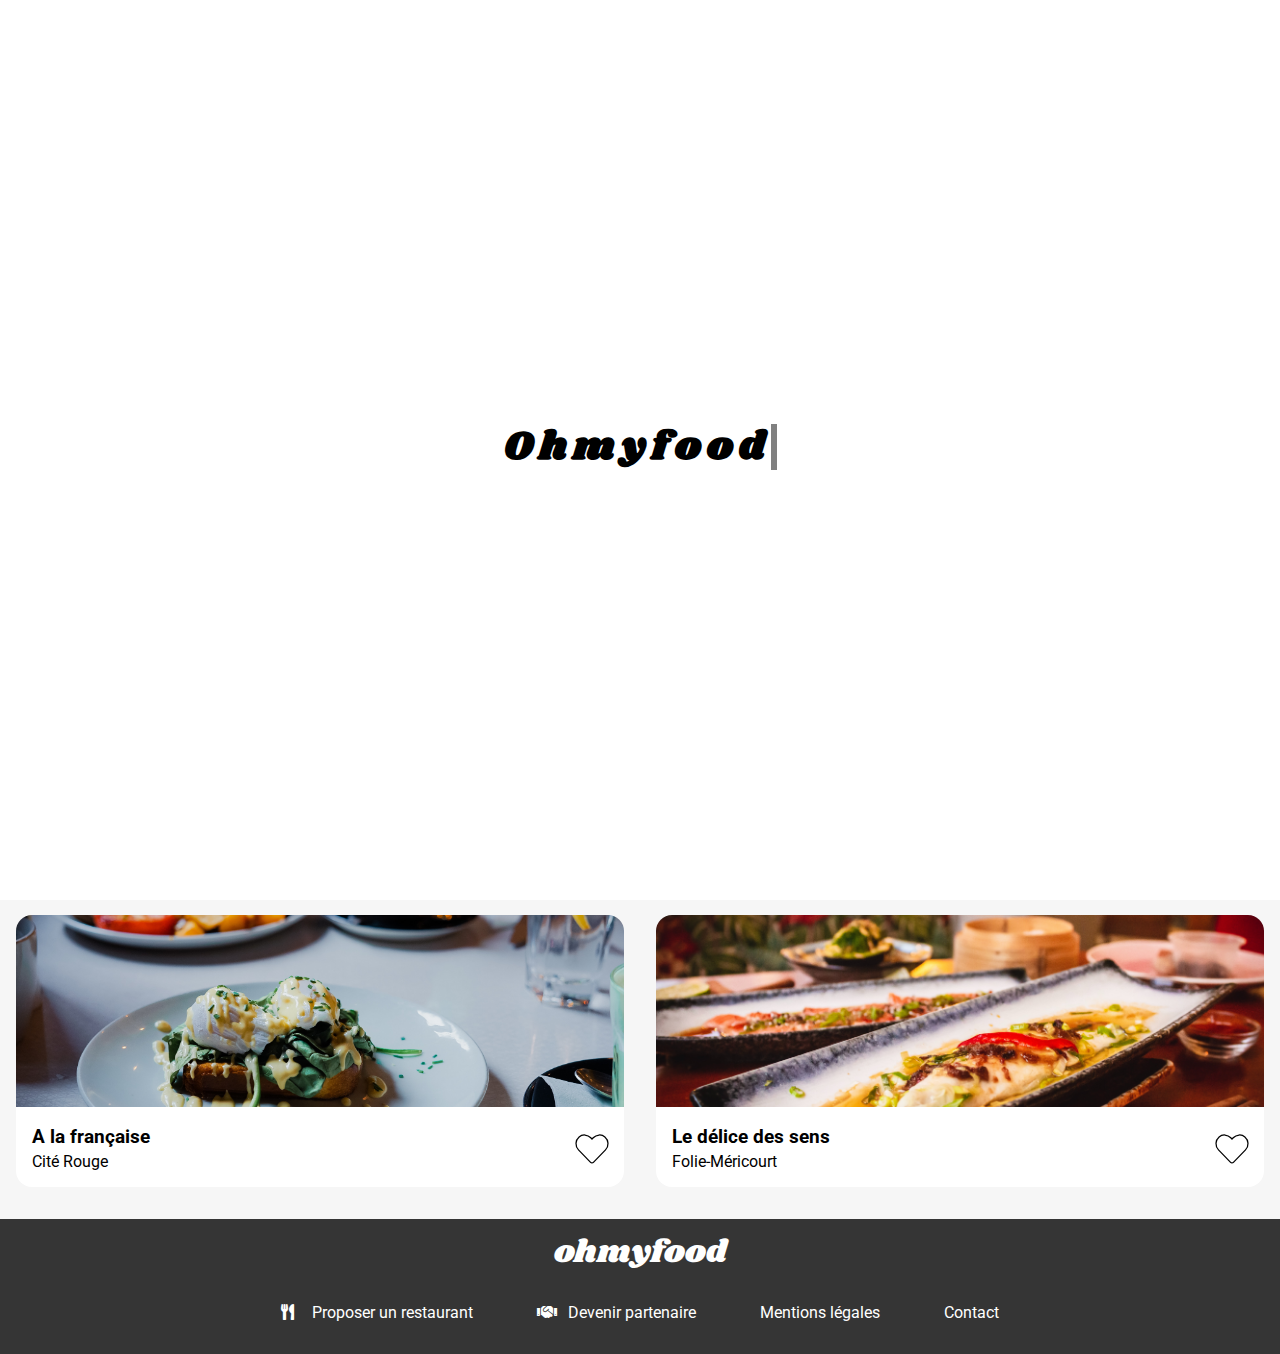
==== commit 192032f2: "ajout du texte alternatif sur les images index" ====
--- a/index.html
+++ b/index.html
@@ -1,5 +1,6 @@
 <!DOCTYPE html>
 <html lang="fr">
+
 <head>
     <meta charset="UTF-8">
     <meta http-equiv="X-UA-Compatible" content="IE=edge">
@@ -10,62 +11,72 @@
 </head>
 
 <body>
+
+    <!-- LOADER -->
     <div class="loader">
         <div class="loader__content">
-        <h1>Ohmyfood</h1>
-      </div>
-      </div>
+            <h1>Ohmyfood</h1>
+        </div>
+    </div>
+    <!-- FIN LOADER -->
 
+    <!-- HEADER -->
     <header class="header">
         <a href="index.html" class="header__logo">ohmyfood</a>
     </header>
+    <!-- FIN HEADER -->
 
 
     <main>
+        <!-- CITY FORM -->
         <section class="city">
             <form action="#" class="city__form">
                 <span class="city__icon"><i class="fas fa-map-marker-alt"></i></span>
                 <input type="search" placeholder="Paris, Belleville" class="city__input">
             </form>
         </section>
+        <!-- FIN CITY FORM -->
 
-
+        <!-- EXPLORE -->
         <section class="explore">
             <h2 class="explore__title">Réservez le menu qui vous convient</h2>
             <p class="explore__subtitle">Découvrez des restaurants d'exception, sélectionnées par nos soins</p>
             <a href="" class="btn explore__button">Explorer nos restaurants</a>
         </section>
+        <!-- FIN EXPLORE -->
 
-
+        <!-- TUTORIEL -->
         <section class="tutorial">
             <div class="tutorial__container">
-            <h2 class="tutorial__title">Fonctionnement</h2>
-            <ol class="tutorial__list">
-                <li class="tutorial__step">
-                    <i class="fas fa-mobile-alt tutorial__icon"></i>
-                    <span class="tutorial__text">Choisissez un restaurant</span>
-                </li>
+                <h2 class="tutorial__title">Fonctionnement</h2>
+                <ol class="tutorial__list">
+                    <li class="tutorial__step">
+                        <i class="fas fa-mobile-alt tutorial__icon"></i>
+                        <span class="tutorial__text">Choisissez un restaurant</span>
+                    </li>
 
-                <li class="tutorial__step">
-                    <i class="fas fa-list tutorial__icon"></i>
-                    <span class="tutorial__text">Composez votre menu</span>
-                </li>
+                    <li class="tutorial__step">
+                        <i class="fas fa-list tutorial__icon"></i>
+                        <span class="tutorial__text">Composez votre menu</span>
+                    </li>
 
-                <li class="tutorial__step">
-                    <i class="fas fa-store tutorial__icon"></i>
-                    <span class="tutorial__text">Dégustez au restaurant</span>
-                </li>
-            </ol>
-        </div>
+                    <li class="tutorial__step">
+                        <i class="fas fa-store tutorial__icon"></i>
+                        <span class="tutorial__text">Dégustez au restaurant</span>
+                    </li>
+                </ol>
+            </div>
         </section>
+        <!-- FIN TUTORIEL -->
 
-
+        <!-- RESTAURANTS -->
         <section class="restaurant">
             <div class="restaurant__container">
                 <h2 class="restaurant__title">Restaurants</h2>
                 <div class="restaurant__cards">
+                    <!-- LA PALETTE DU GOUT -->
                     <a href="la-palette-du-gout.html" class="card">
-                        <img src="images/restaurants/la-palette-du-gout.jpg" alt="#" class="card__image">
+                        <img src="images/restaurants/la-palette-du-gout.jpg" alt="Assiette de saumon avec de la salade" class="card__image">
                         <span class="card__new">Nouveau</span>
                         <div class="card__content">
                             <div class="card__text">
@@ -81,12 +92,12 @@
                                     <stop offset="100%" stop-color="#FF79DA"/>
                                   </linearGradient>
                                 </svg>
-                        </div>
+                            </div>
                         </div>
                     </a>
-
+                    <!-- LA NOTE ENCHANTEE -->
                     <a href="la-note-enchantee.html" class="card">
-                        <img src="images/restaurants/la-note-enchantee.jpg" alt="#" class="card__image">
+                        <img src="images/restaurants/la-note-enchantee.jpg" alt="Assiette de pomme de terre, sauce tomates et légumes" class="card__image">
                         <span class="card__new">Nouveau</span>
                         <div class="card__content">
                             <div class="card__text">
@@ -98,12 +109,12 @@
                                 <svg class="card__icon" viewBox="0 0 512 512" xmlns="http://www.w3.org/2000/svg" version="1.1">
                                   <path d="M462.3 62.6C407.5 15.9 326 24.3 275.7 76.2L256 96.5l-19.7-20.3C186.1 24.3 104.5 15.9 49.7 62.6c-62.8 53.6-66.1 149.8-9.9 207.9l193.5 199.8c12.5 12.9 32.8 12.9 45.3 0l193.5-199.8c56.3-58.1 53-154.3-9.8-207.9z" />
                                 </svg>
-                        </div>
+                            </div>
                         </div>
                     </a>
-
+                    <!-- A LA FRANCAISE -->
                     <a href="a-la-francaise.html" class="card">
-                        <img src="images/restaurants/a-la-francaise.jpg" alt="#" class="card__image">
+                        <img src="images/restaurants/a-la-francaise.jpg" alt="Tartine avec pousses d'épinards et oeufs" class="card__image">
                         <div class="card__content">
                             <div class="card__text">
                                 <h3 class="card__title">A la française</h3>
@@ -111,15 +122,15 @@
                             </div>
 
                             <div class="card__heart">
-                                    <svg class="card__icon" viewBox="0 0 512 512">
+                                <svg class="card__icon" viewBox="0 0 512 512">
                                       <path d="M462.3 62.6C407.5 15.9 326 24.3 275.7 76.2L256 96.5l-19.7-20.3C186.1 24.3 104.5 15.9 49.7 62.6c-62.8 53.6-66.1 149.8-9.9 207.9l193.5 199.8c12.5 12.9 32.8 12.9 45.3 0l193.5-199.8c56.3-58.1 53-154.3-9.8-207.9z" />
                                     </svg>
                             </div>
                         </div>
                     </a>
-
+                    <!-- LE DELICE DES SENS -->
                     <a href="le-delice-des-sens.html" class="card">
-                        <img src="images/restaurants/le-delice-des-sens.jpg" alt="#" class="card__image">
+                        <img src="images/restaurants/le-delice-des-sens.jpg" alt="Longue assiette de poisson et de légumes" class="card__image">
                         <div class="card__content">
                             <div class="card__text">
                                 <h3 class="card__title">Le délice des sens</h3>
@@ -136,6 +147,7 @@
                 </div>
             </div>
         </section>
+        <!-- FIN RESTAURANTS -->
     </main>
 
 
@@ -145,15 +157,13 @@
             <ul class="footer__list">
                 <li class="footer__element">
                     <a href="#" class="footer__link">
-                        <i class="fas fa-utensils footer__icon"></i>
-                        Proposer un restaurant
+                        <i class="fas fa-utensils footer__icon"></i> Proposer un restaurant
                     </a>
                 </li>
 
                 <li class="footer__element">
                     <a href="#" class="footer__link">
-                        <i class="fas fa-handshake footer__icon"></i>
-                        Devenir partenaire
+                        <i class="fas fa-handshake footer__icon"></i> Devenir partenaire
                     </a>
                 </li>
 
@@ -167,6 +177,7 @@
             </ul>
         </div>
     </footer>
-    
+
 </body>
+
 </html>--- a/stylesheets/css/main.css
+++ b/stylesheets/css/main.css
@@ -609,8 +609,8 @@
   height: 100%;
   width: 100%;
   background-color: #fff;
-  -webkit-animation: loader-out 3s forwards 1.5s;
-          animation: loader-out 3s forwards 1.5s;
+  -webkit-animation: loader-out 1.3s forwards 1.5s;
+          animation: loader-out 1.3s forwards 1.5s;
   z-index: 1000;
 }
 .loader__content {
@@ -642,7 +642,7 @@
   margin-right: 0.5rem;
 }
 .city__input {
-  width: 50%;
+  width: 60%;
   border: none;
   background-color: #F3F3F3;
   font-size: 1.1rem;
@@ -658,8 +658,7 @@
 }
 .explore__subtitle {
   font-weight: 300;
-  margin: 1.5rem 0;
-  margin-bottom: 2rem;
+  margin: 1.5rem 0 2.5rem 0;
 }
 
 .tutorial {
